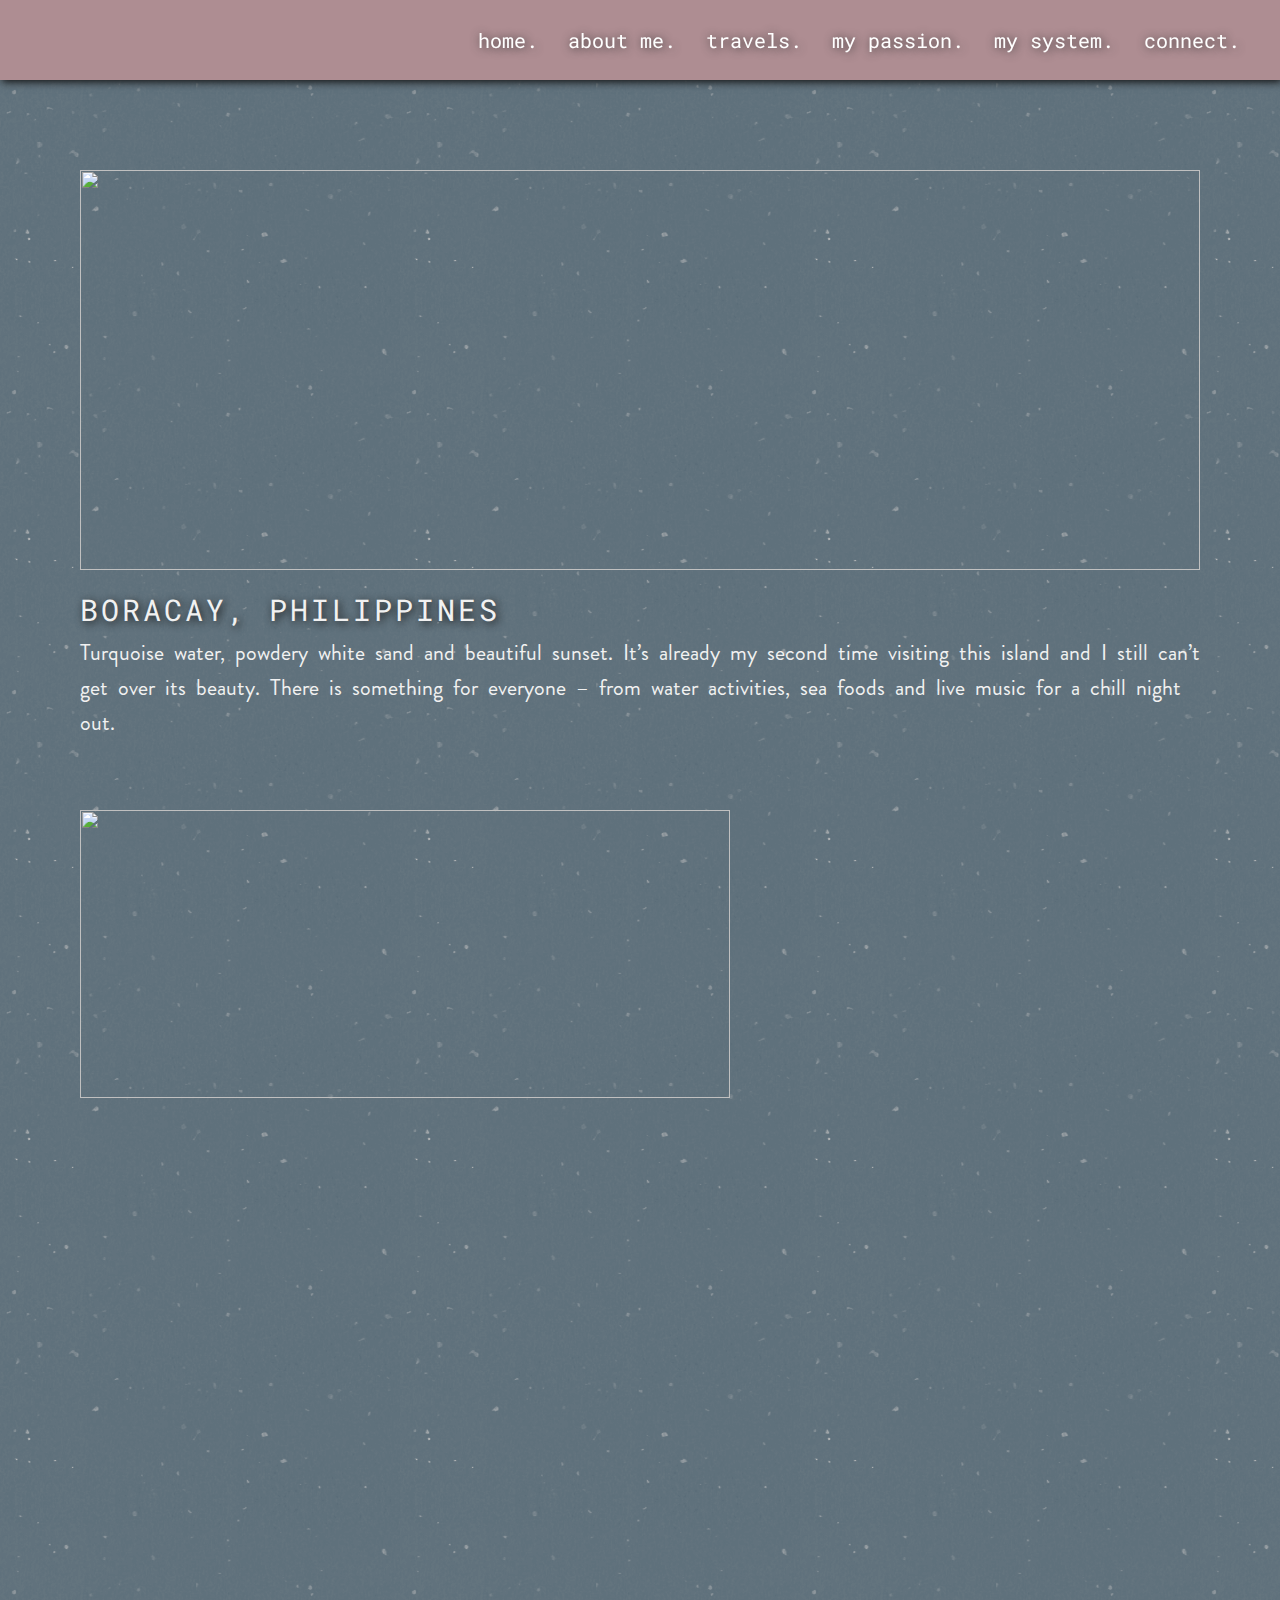
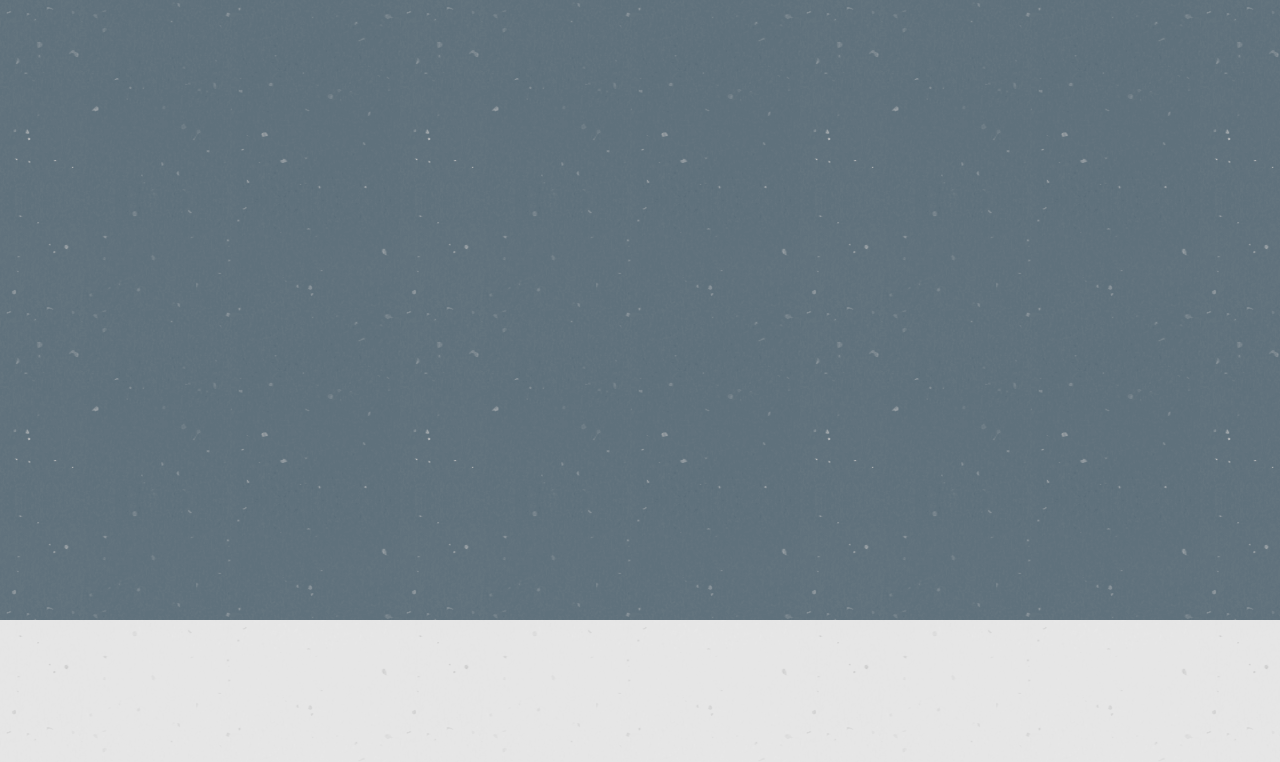
==== boracay.html @ de2e3391 "My first commit!" ====
<!DOCTYPE html>
<html>
  <head>
    <meta charset="utf-8">
    <meta name=viewport content="width=device-width, initial-scale=1">
    <title>Hey, I'm Chinkee Bautista</title>
    <link rel="stylesheet" href="resetstyle.css">
    <link rel="stylesheet" href="style.css">

    <!-- for on scroll animations -->
    <link rel="stylesheet" href="animate.css">
    <script src="wow.min.js"></script>
    
   </head>
  <body>
         <header>
            <nav>
               <ul class="nav-links">
                  <li><a href="index.html#home">home.</a></li>
                  <li><a href="index.html#about-me">about me.</a></li>
                  <li><a href="index.html#travels">travels.</a></li>
                  <li><a href="index.html#my-passion">my passion.</a></li>
                  <li><a href="index.html#my-system">my system.</a></li>
                  <li><a href="index.html#connect">connect.</a></li>
               </ul>
            </nav>
                  <div class="index-toggle">
                     <div class="toggle-btn" onclick="toggleNav()"></div>
                  </div>
                  <div class="toggle-link">
                     <ul>
                        <li><a href="index.html#index">home.</a></li>
                        <li><a href="index.html#about-me">about me.</a></li>
                        <li><a href="index.html#travels">travels.</a></li>
                        <li><a href="index.html#my-passion">my passion.</a></li>
                        <li><a href="index.html#my-system">my system.</a></li>
                        <li><a href="index.html#connect">connect.</a></li>
                     </ul>
                  </div>
         </header>
   <!----------------------------- content ------------------------------>
   <main>
      <body>
         <div class="travels-container" id="boracay-container">
            
            <div class="whitespace"></div>

            <div class="boracay-box">

               <div class="travel-box-main">
                  <figure class="travels-img-main">
                     <img class="wow fadeInUp" src="img/travels/boracay.jpg">
                  </figure>
                  <p class="travels-title-main wow fadeInUp" data-wow-delay="100ms" id="boracay-title">BORACAY, PHILIPPINES</p>
                  <p class="travels-desc boracay-desc wow fadeInUp" data-wow-delay="200ms">Turquoise water, powdery white sand and beautiful sunset. It’s already my second time visiting this island and I still can’t get over its beauty. There is something for everyone – from water activities, sea foods and live music for a chill night out.</p>
               </div>
               
               <div class="whitespace"></div>

               <div class="travel-box">
                  <figure class="travels-img left">
                     <img class="wow fadeInUp" src="img/travels/b1.jpg">
                  </figure>
                  <p class="travels-desc-right wow fadeInUp" data-wow-delay="200ms">feel the waves<span>.</span></p>
               </div>

               <div class="travel-box">
                  <figure class="travels-img right">
                     <img class="wow fadeInUp" src="img/travels/b2.jpg">
                  </figure>
                  <p class="travels-desc-left wow fadeInUp" data-wow-delay="200ms">enjoy beach life<span>.</span></p>
               </div>

               <div class="travel-box">
                  <figure class="travels-img left">
                     <img class="wow fadeInUp" src="img/travels/b3.jpg">
                  </figure>
                  <p class="travels-desc-right wow fadeInUp" data-wow-delay="200ms">watch the sunset<span>.</span></p>
               </div>

                  <div class="travel-box">
                  <figure class="travels-img right">
                     <img class="wow fadeInUp" src="img/travels/b4.jpg">
                  </figure>
                  <p class="travels-desc-left wow fadeInUp" data-wow-delay="200ms">wander around the island<span>.</span></p>
               </div>
                  
            </div>

            <div class="whitespace"></div>

         </div> 
      </body>
         
   </main>
   <!----------------------------- connect ------------------------------>
   <footer>
         <div class="whitespace"></div>
         <div class="footer-container" id="connect">
            <div class="footer-connect">
               <p class="wow fadeInUp">connect with me</p>
               <a class="wow fadeInUp" data-wow-delay="400ms" target="_blank" href="https://www.linkedin.com/in/chinkee-bautista-2b9b36169/"><span>.</span>linkedin</a>
            </div>
            <div class="whitespace"></div>
            <div class="footer-follow">
               <p class="wow fadeInUp" data-wow-delay="0s">follow me</p>
               <ul>
                  <li><a class="wow fadeInUp" data-wow-delay="600ms" id="fb" target="_blank" href="https://www.facebook.com/chinnbautista"><span>.</span>fb</a></li>
                  <li><a class="wow fadeInUp" data-wow-delay="800ms" id="ig" target="_blank" href="https://www.instagram.com/chinderella13/"><span>.</span>ig</a></li>
               </ul>
            </div>
            <div class="whitespace"></div>
            <div class="footer-hello">
               <p class="wow fadeInUp" data-wow-delay="0s">say hello</p>
               <p class="wow fadeInUp" data-wow-delay="900ms"><span>chinkeebb@gmail.com</span></p>
            </div>
         </div>   
         <div class="whitespace"></div>
   </footer>
   
   <script src="main.js"></script>
   <script>
      new WOW().init();
   </script>

   
  </body>
  </html>
---- resetstyle.css ----
/* 
html5doctor.com Reset Stylesheet
v1.6.1
Last Updated: 2010-09-17
Author: Richard Clark - http://richclarkdesign.com 
Twitter: @rich_clark
*/

html, body, div, span, object, iframe,
h1, h2, h3, h4, h5, h6, p, blockquote, pre,
abbr, address, cite, code,
del, dfn, em, img, ins, kbd, q, samp,
small, strong, sub, sup, var,
b, i,
dl, dt, dd, ol, ul, li,
fieldset, form, label, legend,
table, caption, tbody, tfoot, thead, tr, th, td,
article, aside, canvas, details, figcaption, figure, 
footer, header, hgroup, menu, nav, section, summary,
time, mark, audio, video {
    margin:0;
    padding:0;
    border:0;
    outline:0;
    font-size:100%;
    vertical-align:baseline;
    background:transparent;
}

body {
    line-height:1;
}

article,aside,details,figcaption,figure,
footer,header,hgroup,menu,nav,section { 
    display:block;
}

nav ul {
    list-style:none;
}

blockquote, q {
    quotes:none;
}

blockquote:before, blockquote:after,
q:before, q:after {
    content:'';
    content:none;
}

a {
    margin:0;
    padding:0;
    font-size:100%;
    vertical-align:baseline;
    background:transparent;
}

/* change colours to suit your needs */
ins {
    background-color:#ff9;
    color:#000;
    text-decoration:none;
}

/* change colours to suit your needs */
mark {
    background-color:#ff9;
    color:#000; 
    font-style:italic;
    font-weight:bold;
}

del {
    text-decoration: line-through;
}

abbr[title], dfn[title] {
    border-bottom:1px dotted;
    cursor:help;
}

table {
    border-collapse:collapse;
    border-spacing:0;
}

/* change border colour to suit your needs */
hr {
    display:block;
    height:1px;
    border:0;   
    border-top:1px solid #cccccc;
    margin:1em 0;
    padding:0;
}

input, select {
    vertical-align:middle;
}
---- style.css ----
@import url('https://fonts.googleapis.com/css?family=Roboto+Mono:400,700&display=swap');

@font-face {
   font-family: Brandon reg;
   src: url(fonts/Brandon_reg.otf);
}

@font-face {
   font-family: Brandon bld;
   src: url(fonts/Brandon_bld.otf);
}

/*-------------------------------------------- DIRECTORIES --------------------------------------------*/
/*----------------------------------------------
   1. universal stuffs
   2. header - nav & toggle
   3. index class - hello & heart
   4. section titles / travels, passion, system
   5. section - about me
   6. section - travels
   7. section - passion
   8. section - system
   9. footer
   10. travels / boracay & singapore
----------------------------------------------*/


/*------------------------ 1. universal stuffs ------------------------*/
html, body {
   min-height: 100vh;
   overflow: auto;
   font-family: 'Roboto Mono', monospace;
   color: #464646;
}

header {
   width: 100%;
}

main, footer {
   background-color: #f1f1f1;
   background-image: url('img/vintage-speckles.png');
}

footer {
   bottom: 0;
}

.whitespace {
   height: 40px;
}
/*------------------------------- END1 -------------------------------*/


/*-------------------- 2. header - nav & toggle --------------------*/
/*--------------------
   toggle stuffs
      /button/
--------------------*/
.index-toggle {
   position: fixed;
   height: 50px;
   width: 50px;
   top: 10px;
   left: 10px;
   background-color: #4B4A47;
   border-radius: 10px;
   transition: all 0.35s ease-out;
   visibility: visible;
   opacity: 1;
   z-index: 3;
   cursor: pointer;
}

.index-toggle .toggle-btn {
   width: 100%;
   height: 100%;
   background-image: url(img/toggle1.png);
   background-position: center;
   background-repeat: no-repeat;
   background-size: 95%;
   z-index: 3;
}

/*--------------------
   toggle stuffs
      /links/
--------------------*/
.toggle-link {
   width: 100%;
   height: 60px;
   position: fixed;
   top: 0;
   background-color: #F1F1F1;
   transition: all 1s ease-out;
   visibility: hidden;
   z-index: 2;
   overflow: hidden;
}

.toggle-link ul{
   height: 100%;
   position: absolute;
   display: flex;
   flex-direction: column;
   justify-content: center;
   align-items: center;
   text-align: center;
   z-index: 1;
}

.toggle-link ul li {
   line-height: 90px;
}

.toggle-link ul li a {
   display: block;
   width: calc(100vw - 20px);
   margin: 0 10px;
   text-decoration: none;
   font-size: 20px;
   color: #BB7B90;
}

.toggle-link ul li a:hover {
   background-color: rgba(185, 123, 144, 0.7);
   color: #F1F1F1;
}

nav {
   display: none;
}

/*--------------------
   end toggle stuffs
--------------------*/

/*--------------------
     navbar stuffs
    /ipad-desktop/
--------------------*/
@media only screen and (min-width: 768px) {
   .index-toggle, .toggle-link {
      visibility: hidden;
   }
   
   nav {
      display: block;
      width: 100vw;
      height: 80px;
      position: fixed;
      background-color: #AE8D92;
      box-shadow: 2px 2px 8px #111;
      z-index: 999;
   }
   
   nav .nav-links {
      float: left;
      right: 40px;
      position: fixed;
   }
   
   nav .nav-links li {
      display: inline-block;
      position: relative;
      cursor: pointer;
      line-height: 80px;
      padding-left: 20px;
   }
   
   nav .nav-links li a {
      font-size: 17px;
      color: #FFF;
      text-shadow: 1px 1px 10px #333333;
      text-decoration: none;
   }
   
   nav .nav-links li a:hover {
      border-bottom: 5px solid #F1F1F1;
      transition: all 0.35s ease-in-out;
   }
}

@media only screen and (min-width: 1024px) {
   nav .nav-links li a {
      font-size: 20px;
   }
}
/*--------------------
   end nav stuffs
--------------------*/
/*------------------------------- END2 -------------------------------*/

/*----------------- 3. index class - hello & heart ------------------*/
.index {
   width: 100%;
   height: 100vh;
   background-color: rgba(244, 235, 243, .1);
   position: relative;
}

.index::before {
   content: '';
   background-image: url('img/bgimg.jpeg');
   background-repeat: no-repeat;
   background-size: cover;
   background-position: center center;
   position: absolute;
   width: 100%;
   height: 100%;
   z-index: -1;
}

/*--------------------
         hello
--------------------*/
.index-hello {
   display: flex;
   justify-content: center;
   align-items: center;
   height: 85%;
}

.hello-box {
   height: 70px;
}

.line {
   width: 255px;
   text-align: center;
   text-shadow: 2px 2px 8px #111;
   font-size: 70px;
   border-right: 5px solid #BB7B90;
   overflow: hidden;
   white-space: nowrap;
   
}

.anim-typewriter {
   animation: typewriter 3.5s steps(13) 1s 1 normal both,
   blinkTextCursor 500ms steps(13) infinite normal;
}

@keyframes typewriter {
   from {
      width: 0;
   }
   to {
      width: 255px;
   }
}

@keyframes blinkTextCursor {
   from {
      border-right-color: #BB7B90;
   }
   to {
      border-right-color: transparent;
   }
}

.index-hello h1 {
   line-height: 70px;
   font-weight: 200;
   color: #F1F1F1;
}
/*--------------------
      end hello
--------------------*/
/*--------------------
         heart
--------------------*/
.heart {
   width: 30px;
   height: 60px;
   position: absolute;
   left: 48vw;
   bottom: 50px;
   background-color: transparent;
   background-image: url('img/heart.png');
   background-size: 100%;
   background-repeat: no-repeat;
   animation: falling_heart 2s linear infinite;
}

@keyframes falling_heart {
   0% {
         transform: translate(0, -25px);
         opacity: 0;
   }
   50% {
         opacity: 1;
   }
   100% {
         transform: translate(0, 25px);
         opacity: 0;
   }
}
/*--------------------
      end heart
--------------------*/
/*------------------------------- END3 -------------------------------*/

/*----------- 4. section titles / travels, passion, system ----------*/
.section-title {
   margin: 0 auto;
   display: flex;
   flex-direction: row;
   justify-content: center;
   align-content: center;
   width: 315px;
}

.section-title div {
   width: 25px;
   height: 2px;
   background-color: #F1F1F1;
   align-self: center;
}

#passion-title div {
background-color: #464646;
}

.section-title p {
   text-align: center;
   font-size: 13px;
   line-height: 30px;
   margin: 0 3px;
   color: #F1F1F1;
}

#passion-title p {
   color: #464646;
}

#system-title p {
   font-size: 18px;
   text-shadow: 1px 1px 10px #111;
}

@media only screen and (min-width: 768px) {
   .section-title {
      width: 100%;
      top: 40px;
   }

   .section-title div {
      width: 50px;
      height: 3px;
      margin: 0 30px;
   }

   .section-title p {
      font-size: 22px;
      line-height: 40px;
   }

   #travels-title p {
      font-size: 21px;
   }

   #system-title p  {
      font-size: 22px;
   }
}
/*------------------------------- END4 -------------------------------*/

/*---------------------- 5. section - about me ----------------------*/
.wrapper {
   margin: 0 auto;
   width: 315px;
}

.about-me-container {
   position: relative;
   height: 1000px;
}

#aboutme-box {
   position: relative;
   top: 40px;
   width: 120px;
   height: 30px;
   border-bottom: 5px solid #BB7B90;
}

#aboutme-box p {
   text-align: right;
   font-size: 18px;
   color: #BB7B90;
   line-height: 30px;
}

.about-me-img {
   position: absolute;
   width: 230px;
   height: 310px;
   top: 100px;
   background-image: url('img/aboutme.jpg');
   background-position: center center;
   background-size: cover;
   background-repeat: no-repeat;
   z-index: 1;
}

.about-me-overlay {
   position: relative;
   width: 230px;
   height: 310px;
   top: 80px;
   left: 85px;
   background-color: #E3D8D4;
}

.about-me-overlay .overlay-para p {
   display: none;
}

.about-me-overlay #name {
   position: absolute;
   top: 20px;
   left: 160px;
   font-family: 'Brandon bld', helvetica;
   font-size: 25px;
   color: #F1F1F1;
   text-align: center;

}

.about-me-overlay #surname {
   position: absolute;
   top: 100px;
   left: 190px;
   font-family: 'Brandon bld', helvetica;
   font-size: 25px;
   color: #506572;
   text-align: center;
}

.about-me-parag {
   position: relative;
   top: 100px;
}

.about-me-parag p {
   font-family: 'Brandon reg', helvetica;
   font-size: 16px;
   line-height: 25px;
   word-spacing: 2px;
}

@media only screen and (min-width: 768px) {
   .wrapper {
      margin: 0 auto;
      width: 650px;
   }

   .about-me-container {
      height: 1220px;
   }

   #aboutme-box {
      height: 40px;
      width: 245px;
   }

   #aboutme-box p {
      font-size: 30px;
      line-height: 40px;
   }

   .about-me-img {
      width: 400px;
      height: 520px;
      top: 100px;
   }
   
   .about-me-overlay {
      position: relative;
      width: 400px;
      height: 520px;
      top: 100px;
      left: 200px;
   }
   
   .about-me-overlay #name {
      top: 20px;
      left: 230px;
      font-size: 50px;
   }
   
   .about-me-overlay #surname {
      top: 85px;
      left: 290px;
      font-size: 50px;
   }
   
   .about-me-parag {
      position: relative;
      top: 120px;
   }
   
   .about-me-parag p {
      font-size: 20px;
      line-height: 35px;
      word-spacing: 3px;
   }
}

@media only screen and (min-width: 1024px) {
   .wrapper {
      width: 1000px;
   }

   .about-me-container {
      height: 790px;
      margin: 0 auto;
      overflow: hidden;
   }

   #aboutme-box {
      height: 40px;
      width: 300px;
   }

   #aboutme-box p {
      font-size: 35px;
      line-height: 40px;
   }

   .about-me-img {
      width: 400px;
      height: 585px;
      top: 120px;
   }
   
   .about-me-overlay {
      position: relative;
      width: 800px;
      height: 580px;
      top: 120px;
   }
   
   .about-me-overlay #name {
      top: 20px;
      left: 210px;
      font-size: 50px;
   }
   
   .about-me-overlay #surname {
      top: 110px;
      left: 255px;
      font-size: 50px;
   }
   
   .about-me-parag {
      position: absolute;
      top: 200px;
      left: 52%;
      width: 450px;
      height: 525px;
   }
   .about-me-parag p {
      font-size: 20px;
      line-height: 29px;
   }
}
/*------------------------------- END5 -------------------------------*/

/*--------------------- 6. section - travels ------------------------*/
.travels-container {
   position: relative;
   background: #506572;
   background-image: url('img/vintage-speckles.png');
}

.travel-pic1, .travel-pic2 {
   border-radius: 20px 20px 0 0;
   width: 315px;
   height: 290px;
   overflow: hidden;
   cursor: pointer;
}

.travel-pic1 img, .travel-pic2 img {
   width: 100%;
   height: 100%;
   background-position: center center;
   background-size: cover;
   background-repeat: no-repeat;
   transition: all 0.3s ease-out;
}

.travel-pic1 img:hover {
   transform: scale(1.1);
}

.travel-pic2 img:hover {
   transform: scale(1.1);
}

.travel-details {
   width: 315px;
   height: 220px;
   background-color: #F1F1F1;
   border-radius: 0 0 20px 20px;
   display: flex;
   flex-direction: column;
   flex-wrap: wrap;
   justify-content: space-between;
   align-items: center;
   overflow: hidden;
}

.travel-details h2 {
   font-size: 20px;
   line-height: 30px; 
}

.travel-details .date {
   font-size: 13px;
}

.travel-details p {
   font-family: 'Brandon reg', helvetica;
   font-size: 15px;
   line-height: 20px; 
   padding: 10px;
}

.read-more-btn {
   width: 100px;
   height: 40px;
   margin: 10px;
   border-radius: 15px;
   background-color: #AE8D92;
   color: #F1F1F1;
   text-decoration: none;
   text-align: center;
   font-size: 15px;
   line-height: 40px;
   margin-bottom: 20px;
}

@media only screen and (min-width: 768px) {
   .travels-location {
      display: flex;
      flex-direction: row;
      align-content: center;
      align-items: center;
      justify-content: space-between;
   }
}

@media only screen and (min-width: 1024px) {
   .travel-pic1 {
      width: 490px;
      height: 350px;
   }
   
   .travel-pic2 {
      width: 490px;
      height: 350px;
   }
   
   .travel-details {
      width: 490px;
      height: 220px;
      align-content: center;
   }
   
   .travel-details p {
      font-family: 'Brandon reg', helvetica;
      word-spacing: 5px;
      font-size: 18px;
      line-height: 20px; 
      margin: 0 20px;
   }
   
   .read-more-btn {
      width: 100px;
      height: 40px;
      margin: 10px;
      border-radius: 15px;
      background-color: #AE8D92;
      color: #F1F1F1;
      text-decoration: none;
      text-align: center;
      font-size: 15px;
      line-height: 40px;
      margin-bottom: 20px;
   }
}
/*------------------------------- END6 -------------------------------*/

/*------------------------ 7. section - passion ---------------------*/
.my-passion-container {
   position: relative;
}

.passion-description {
   font-size: 13px;
   line-height: 20px;
   color: #464646;
   margin: 10px 40px;
   text-align: center;
}

.gallery-wrapper {
   padding: 0 10px;
}

.passion-gallery {
   width: 100%;
   display: grid;
   grid-auto-flow: dense;
   grid-template: "1fr 1fr" 250px
                  "1fr 1fr" 250px
                  "1fr 1fr" 250px
                  "1fr 1fr" 250px
                  "1fr 1fr" 250px
                  "1fr 1fr" 250px
                  "1fr 1fr" 250px
                  "1fr 1fr" 250px;      
}

.passion-gallery .box {
   position: relative;
}

.passion-gallery .box img {
   position: absolute;
   top: 0;
   left: 0;
   width: 100%;
   height: 100%;
   object-fit: cover;
   object-position: center center;
   transition: 400ms;
   display: block;
}

.hobby {
   position: relative;
   text-align: center;
}

.hobby p {
   position: absolute;
   font-size: 13.5px;
   color: rgb(187, 81, 117);
   background-color: #F1F1F1;
   bottom: 8px;
   right: 16px;
}

@media only screen and (min-width: 768px) {
   .passion-description {
      font-size: 17px;
   }

   .passion-gallery {
      width: 100%;
      display: grid;
      grid-auto-flow: dense;
      grid-template: "1fr 1fr 1fr" 250px
                     "1fr 1fr 1fr" 250px
                     "1fr 1fr 1fr" 250px
                     "1fr 1fr 1fr" 250px
                     "1fr 1fr 1fr" 250px
                     "1fr 1fr 1fr" 250px
                     "1fr 1fr 1fr" 250px;     
   }

   .box.hobby.one, .j {
      grid-row: span 2;
   }

   .box.a, .e, .m {
      grid-column: span 2;
   }

   .passion-gallery .box img:hover {
      transform: scale(1.1);
      box-shadow: 0 0 10px rgba(0, 0, 0, 0.5);
      z-index: 1;
   }
}

@media only screen and (min-width: 1024px) {
   .passion-gallery {
      width: 100%;
      display: grid;
      grid-auto-flow: dense;
      grid-template: "1fr 1fr 1fr 1fr 1fr" 250px
                     "1fr 1fr 1fr 1fr 1fr" 250px
                     "1fr 1fr 1fr 1fr 1fr" 250px
                     "1fr 1fr 1fr 1fr 1fr" 250px
                     "1fr 1fr 1fr 1fr 1fr" 250px;    
   }

   .box.hobby.one, .f {
      grid-row: span 2;
   }

   .box.g {
      grid-column: span 2;
      grid-row: span 2;
   }
}
/*------------------------------- END7 -------------------------------*/

/*---------------------- 8. section - system -------------------------*/

.my-system-container {
   background-image: url('img/sys.jpg');
   background-position: center;
   background-size: cover;
}

.system-links {
   display: flex;
   flex-direction: column;
   justify-content: center;
   align-content: center;
   text-align: center;
}

.system-links li {
   cursor: pointer;
}

.system-links a {
   color: #F1F1F1;
   font-size: 13.5px;
   line-height: 30px;
   text-decoration: none;
   text-shadow: 1px 1px 10px #333333;
}

.system-links a:hover {
   border-bottom: 2px solid #F1F1F1;
   animation: 300ms ease-in;
}

@media only screen and (min-width: 768px) {
   .system-links a {
      color: #F1F1F1;
      font-size: 17px;
      line-height: 40px;
   }
}
/*------------------------------- END8 -------------------------------*/

/*---------------------------- 9. footer -----------------------------*/

.footer-container {
   display: flex;
   flex-direction: column;
   text-align: center;
   text-decoration: none;
   list-style: none;
   font-size: 13.5px;
   line-height: 30px;
   color: #464646c5;
}

.footer-connect a {
   text-decoration: none;
   line-height: 30px;
   color: #464646;
}

.footer-connect a span {
   font-weight: bolder;
   font-size: 15px;
   color: #0077B5;
}

.footer-follow li {
   list-style: none;
   display: inline-block;
}

.footer-follow a {
   text-decoration: none; 
   line-height: 30px;
   color: #464646;
}

.footer-follow a span {
   font-weight: bolder;
   font-size: 15px;
 }
 
#fb span {
   color: #3B5998;
}

 #ig span {
   color: #FB3958;
}

.footer-hello p:nth-child(2) {
   color: #464646;
}

@media only screen and (min-width: 768px) {

   .footer-container {
      flex-direction: row;
      justify-content: space-between;
      font-size: 15px;
      padding: 0 50px;
   }
   
   .footer-connect {
      text-align: left;
   }

   .footer-follow, .footer-hello {
      text-align: left;
   }
   
   .footer-connect a span {
      font-size: 20px;
   }
   
   .footer-follow a span {
      font-size: 20px;
    }  
}

@media only screen and (min-width: 1024px) {
   .footer-follow {
      margin-right: 50%;
   }
}

/*------------------------------- END9 -------------------------------*/

/*---------------- 10. travels / boracay & singapore -----------------*/

.boracay-box {
   display: block;
   color: #F1F1F1;
   padding: 40px;
}

/*--------------------
      main stuffs
--------------------*/

.travel-box-main {
   display: block;
}

.travels-img-main  {
   position: relative;
   margin: 0 auto;
   height: 300px;
   min-width: 250px;
   max-width: 680px;
   overflow: hidden;
}

.travels-img-main img {
   position: absolute;
   height: 100%;
   width: 100%;
   object-fit: cover;
   display: block;
   transition: all 0.3s ease-out;
}

.travels-title-main {
   font-size: 20px;
   line-height: 30px;
   padding-top: 15px;
   margin: 0 auto;
   letter-spacing: 3px;
   text-shadow: 2px 2px 8px #111;
}

/*--------------------
   sub img / title
--------------------*/

.travel-box {
   position: relative;
   height: 320px;
   width: 100%;
   margin: 0 auto;
   margin-top: 20px;
}

.travels-img  {
   position: relative;
   margin: 0 auto;
   height: 90%;
   width: 100%;
}

.travels-img img {
   position: absolute;
   height: 100%;
   width: 100%;
   object-fit: cover;
   display: block;
   transition: all 0.3s ease-out;
}

.travels-desc-left, .travels-desc-right {
   position: absolute;
   font-size: 17px;
   line-height: 30px;
}

.travels-desc-right {
   right: 0;
}

.boracay-box p span {
   font-size: 20px;
   font-weight: bolder;
}

/*--------------------
   sub description
--------------------*/

.travels-desc {
   font-family: 'Brandon reg', helvetica;
   font-size: 18px;
   line-height: 30px;
   padding-bottom: 10px; 
   margin: 0 auto;
}

.desc-box {
   position: relative;
   width: 100%;
}

.travels-desc-sub {
   font-family: 'Brandon reg', helvetica;
   font-size: 18px;
   line-height: 30px;
   width: 100%;
}

.travels-desc-sub.right {
   text-align: right;
}

.travels-desc-sub.left {
   text-align: left;
}


@media only screen and (min-width: 768px) {
   .boracay-box {
      position: relative;
      padding: 80px;
      top: 50px;
   }

   .boracay-box p span {
      font-size: 30px;
   }

   /*--------------------
         main stuffs
   --------------------*/

   .travels-img-main  {
      min-height: 400px;
      max-width: 100%;
      transition: all 0.3s ease-out;
   }

   .travels-img-main img:hover {
      transform: scale(1.1);
   }

   .travels-title-main {
      font-size: 30px;
      line-height: 50px;
   }
   
   /*--------------------
      sub img / title
   --------------------*/

   .travels-img  {
      position: absolute;
      height: 90%;
      min-width: 580px;
      max-width: 650px;
      overflow: hidden;
   }

   .travels-img img:hover {
      transform: scale(1.1);
   }

   .travels-img.right {
      right: 0;
   }
   
   /*--------------------
      sub description
   --------------------*/

   .desc-box {
      position: relative;
      width: 100%;
      padding-bottom: 30px;
   }

   #uss {
      height: 260px;
   }

   #gbtb {
      height: 170px;
   }

   #zoo {
      height: 140px;
   }

   #skypark {
      height: 180px;
   }

   #uss {
      height: 300px;
   }

   #helix {
      height: 40px;
   }


   .travels-desc-sub {
      position: absolute;
   }

   .travels-desc, .travels-desc-sub {
      font-size: 22px;
      line-height: 35px;
      word-spacing: 5px;  
   }

   .travels-desc-sub {
      width: 580px;
      display: block;
   }
   
   .travels-desc-left, .travels-desc-sub.left {
      right: 0;
   }

   .travels-desc-right {
      left: 0;
   }

   .travels-desc-sub.right {
      text-align: left;
   }
   
   .travels-desc-sub.left {
      text-align: right;
   }

   .travels-desc-left, .travels-desc-right {
      font-size: 25px;
      bottom: 0;
      text-shadow: 2px 2px 8px #111;
   }
}

@media only screen and (min-width: 1360px) {
   .boracay-box {
      padding: 40px;
   }

   .boracay-box p span {
      font-size: 35px;
   }

   /*--------------------
         main stuffs
   --------------------*/

   .travel-box-main {
      position: relative;
      height: 530px;
      min-width: 900px;
   }

   .travels-img-main {
      height: 500px;
      max-width: 70%;
      margin-left: 0;
   }

   /* main title stuff */
   .travels-title-main {
      position: absolute;
      line-height: 40px;
      width: 28%;
      letter-spacing: 1px;
   }

   #boracay-title {
      top: 30%;
      right: 0;
   }

   #singapore-title {
      top: 0;
      right: 0;
   }

   /* main description stuff */
   .travels-desc {
      word-spacing: 3px;
      line-height: 35px;
      text-align: left;
      width: 28%;
      position: absolute;
   }

   .travels-desc.boracay-desc {
      right: 0;
      top: 48%;
   }

   .travels-desc.singapore-desc {
      right: 0;
      top: 10%;
   }

   /*--------------------
      sub img / title
   --------------------*/

   .travel-box-bora {
      position: relative;
      height: 500px;
      padding-bottom: 20px;
   }
   
   .travels-img  {
      position: absolute;
      height: 100%;
      min-width: 520px;
      max-width: 650px;
   }
     
   .travels-desc-left, .travels-desc-right {
      font-size: 30px;
      bottom: 25%;
      left: 45%;
   }

   /*--------------------
      sub description
   --------------------*/

   .travels-desc-sub {
      width: 650px;
   }
}
/*------------------------------- END10 ------------------------------*/
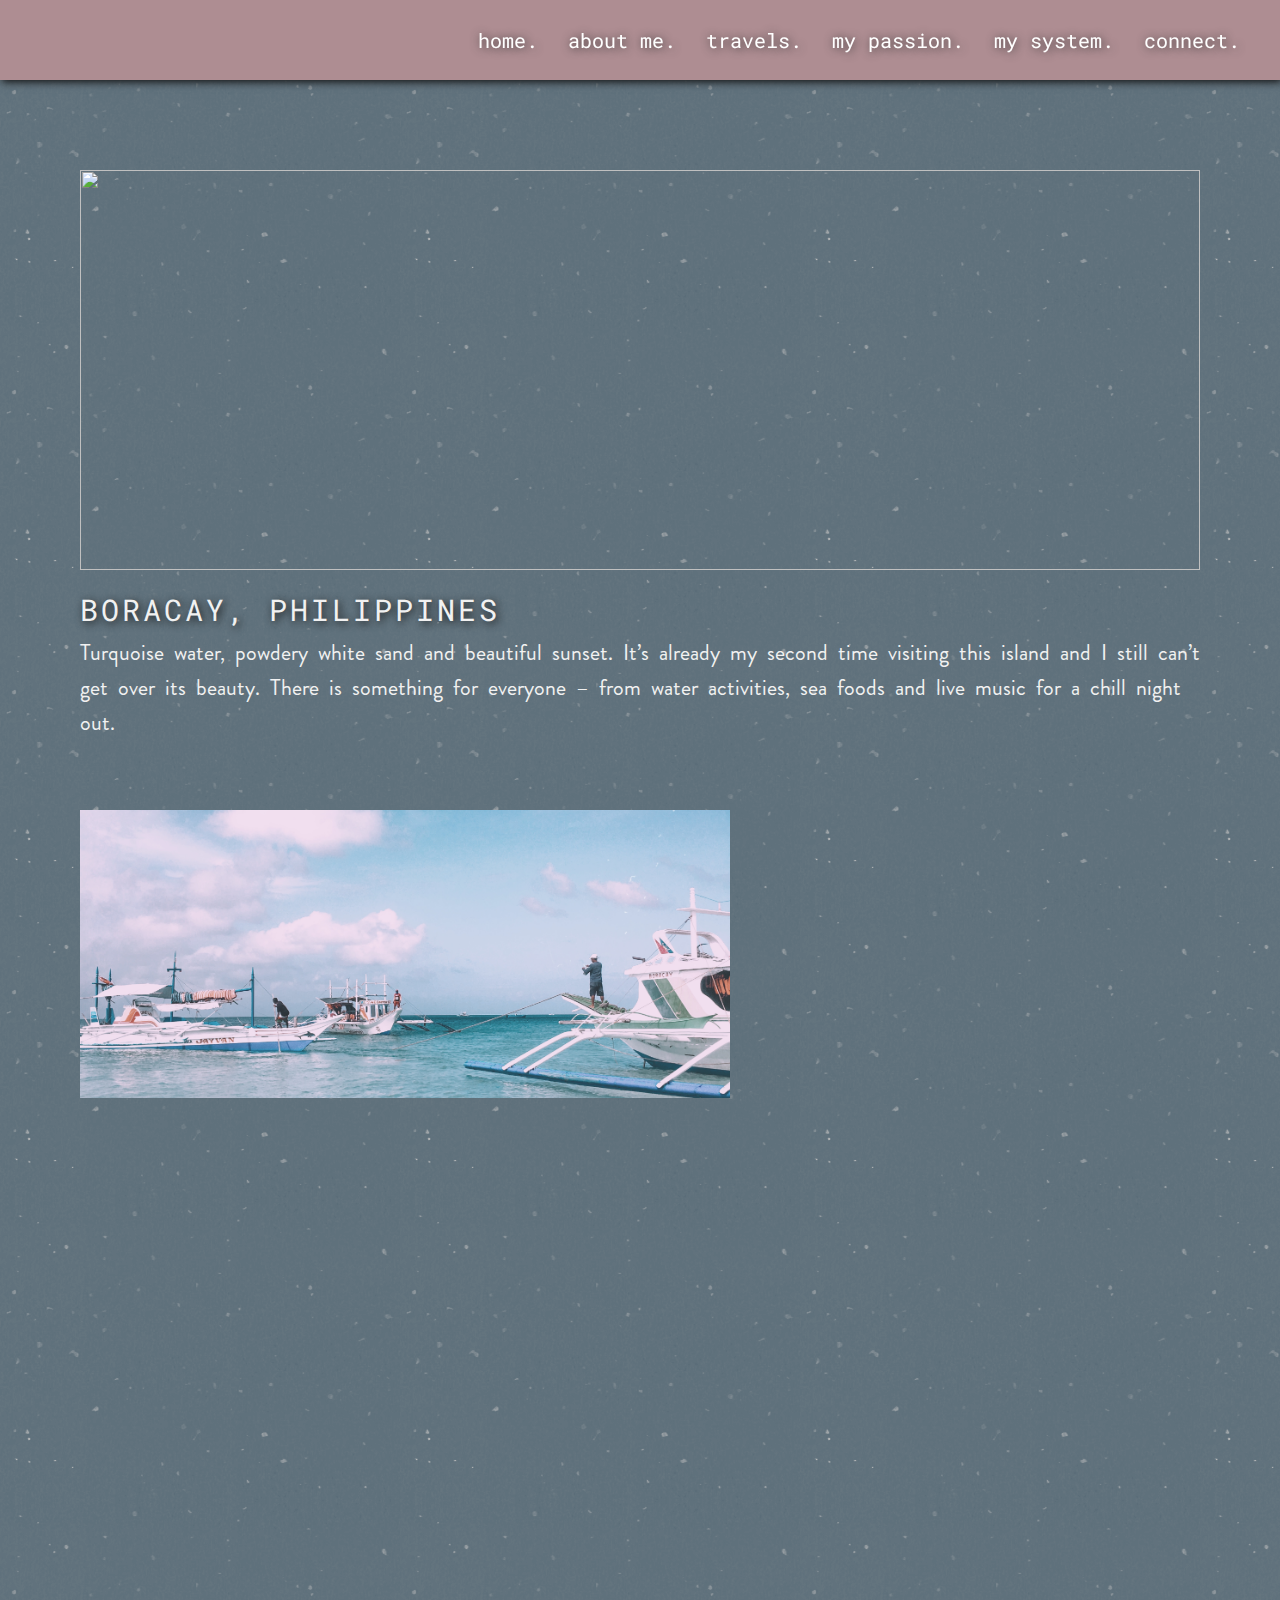
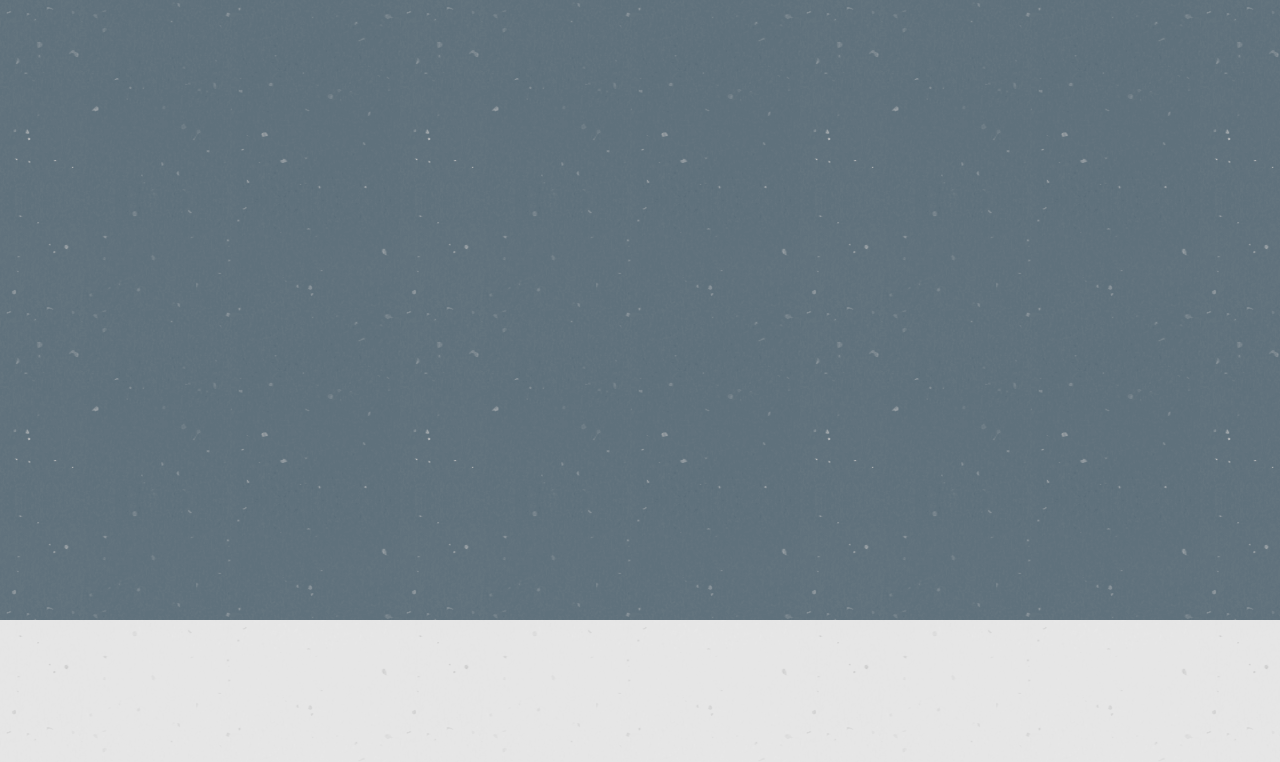
==== commit 7b22b218: "5th commit!" ====
--- a/boracay.html
+++ b/boracay.html
@@ -49,7 +49,7 @@
 
                <div class="travel-box-main">
                   <figure class="travels-img-main">
-                     <img class="wow fadeInUp" src="img/travels/boracay.jpg">
+                     <img class="wow fadeInUp" src="img/travels/boracay.JPG">
                   </figure>
                   <p class="travels-title-main wow fadeInUp" data-wow-delay="100ms" id="boracay-title">BORACAY, PHILIPPINES</p>
                   <p class="travels-desc boracay-desc wow fadeInUp" data-wow-delay="200ms">Turquoise water, powdery white sand and beautiful sunset. It’s already my second time visiting this island and I still can’t get over its beauty. There is something for everyone – from water activities, sea foods and live music for a chill night out.</p>
@@ -59,28 +59,28 @@
 
                <div class="travel-box">
                   <figure class="travels-img left">
-                     <img class="wow fadeInUp" src="img/travels/b1.jpg">
+                     <img class="wow fadeInUp" src="img/travels/b1.JPG">
                   </figure>
                   <p class="travels-desc-right wow fadeInUp" data-wow-delay="200ms">feel the waves<span>.</span></p>
                </div>
 
                <div class="travel-box">
                   <figure class="travels-img right">
-                     <img class="wow fadeInUp" src="img/travels/b2.jpg">
+                     <img class="wow fadeInUp" src="img/travels/b2.JPG">
                   </figure>
                   <p class="travels-desc-left wow fadeInUp" data-wow-delay="200ms">enjoy beach life<span>.</span></p>
                </div>
 
                <div class="travel-box">
                   <figure class="travels-img left">
-                     <img class="wow fadeInUp" src="img/travels/b3.jpg">
+                     <img class="wow fadeInUp" src="img/travels/b3.JPG">
                   </figure>
                   <p class="travels-desc-right wow fadeInUp" data-wow-delay="200ms">watch the sunset<span>.</span></p>
                </div>
 
                   <div class="travel-box">
                   <figure class="travels-img right">
-                     <img class="wow fadeInUp" src="img/travels/b4.jpg">
+                     <img class="wow fadeInUp" src="img/travels/b4.JPG">
                   </figure>
                   <p class="travels-desc-left wow fadeInUp" data-wow-delay="200ms">wander around the island<span>.</span></p>
                </div>
--- a/style.css
+++ b/style.css
@@ -397,7 +397,7 @@
    width: 230px;
    height: 310px;
    top: 100px;
-   background-image: url('img/aboutme.jpg');
+   background-image: url('img/aboutme.JPG');
    background-position: center center;
    background-size: cover;
    background-repeat: no-repeat;
@@ -814,7 +814,7 @@
 /*---------------------- 8. section - system -------------------------*/
 
 .my-system-container {
-   background-image: url('img/sys.jpg');
+   background-image: url('img/sys.JPG');
    background-position: center;
    background-size: cover;
 }
